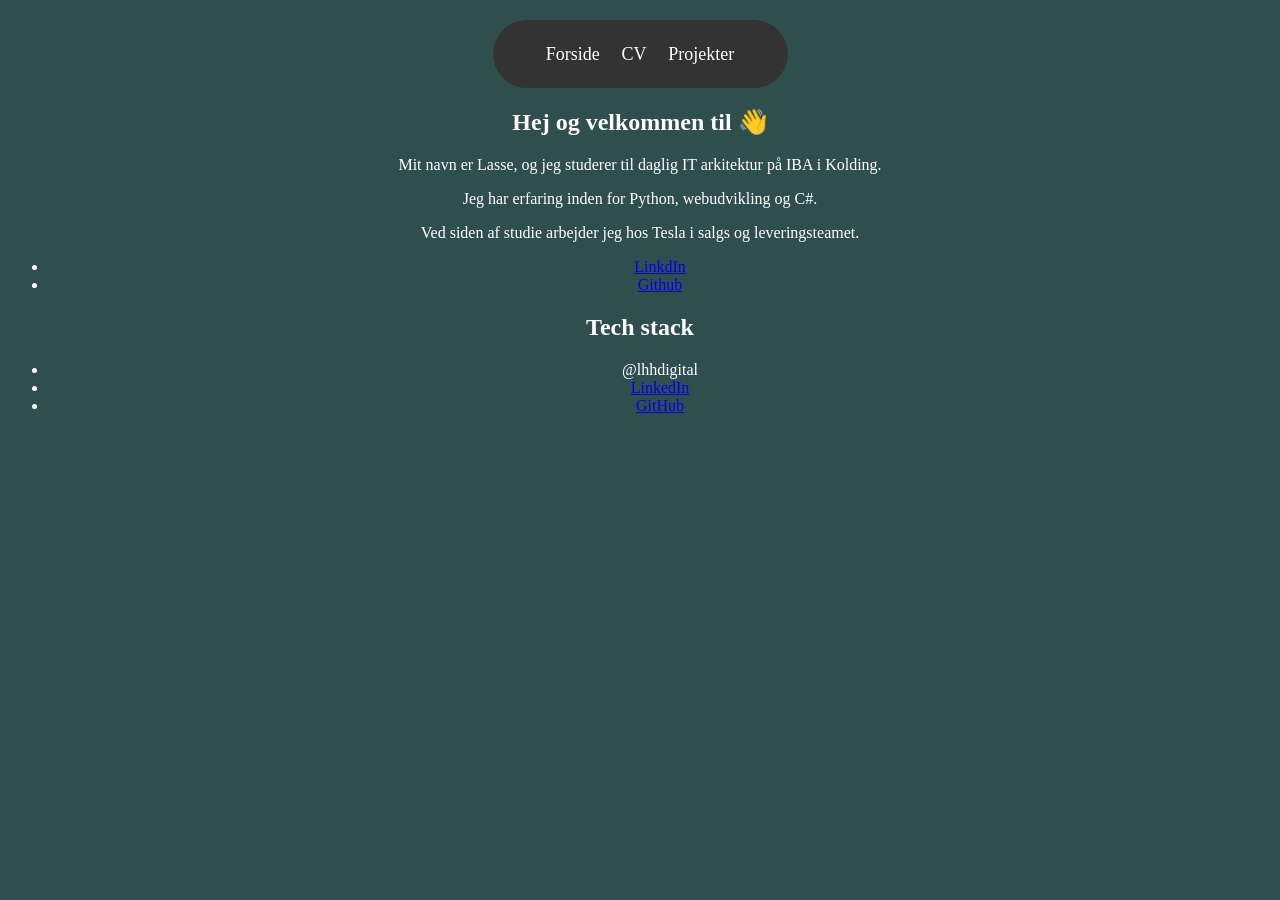
==== index.html @ 9f86c199 "Started on the home page" ====
<!DOCTYPE html>
<html lang="en">
<head>
    <meta charset="UTF-8">
    <meta name="viewport" content="width=device-width, intial-scale=1.0">
    <title>LHH Digital</title>
    <link rel="stylesheet" href="styles.css">
    <nav>
        <ul>
            <li><a href="Forside">Forside</a></li>
            <li><a href="CV">CV</a></li>
            <li><a href="Projekter">Projekter</a></li>
        </ul>
    </nav>
</head>

<body>
<h2>Hej og velkommen til 👋</h2>
<p>Mit navn er Lasse, og jeg studerer til daglig IT arkitektur på IBA i Kolding.</p>
<p>Jeg har erfaring inden for Python, webudvikling og C#.</p>
<p>Ved siden af studie arbejder jeg hos Tesla i salgs og leveringsteamet. </p>

<ul>
    <li><a href="https://www.linkedin.com/in/lasse-h-hansen-/">LinkdIn</a></li>
    <li><a href="Github">Github</a></li>

</ul>

<h2>Tech stack</h2>




</body>

<footer>
    <ul>
        <li>@lhhdigital</li>
        <li><a href="Linkedin">LinkedIn</a></li>
        <li><a href="github">GitHub</a></li>
    </ul>

</footer>

</html>
---- styles.css ----
body {
    background-color: darkslategrey;
    color: white;
    text-align: center;
}

nav {
    background-color: #333;
    width: fit-content;
    margin: 20px auto;
    padding: 25px 75px;
    border-radius: 50px;
    box-shadow: 0 4px 15px rgba(0,0,0,0,8);
    align-items: center;
}

nav ul {
    background: #333;
    width: fit-content;
    display: flex;
    justify-content: center;
    gap: 15%;
    margin: 0;
    padding: 0;
    list-style-type: none;

}

nav a {
    text-decoration: none;
    color: white;
    font-size: large;
    display: block;
    line-height: 1;
}

nav li:hover {
    transform: scale(1.10);
}
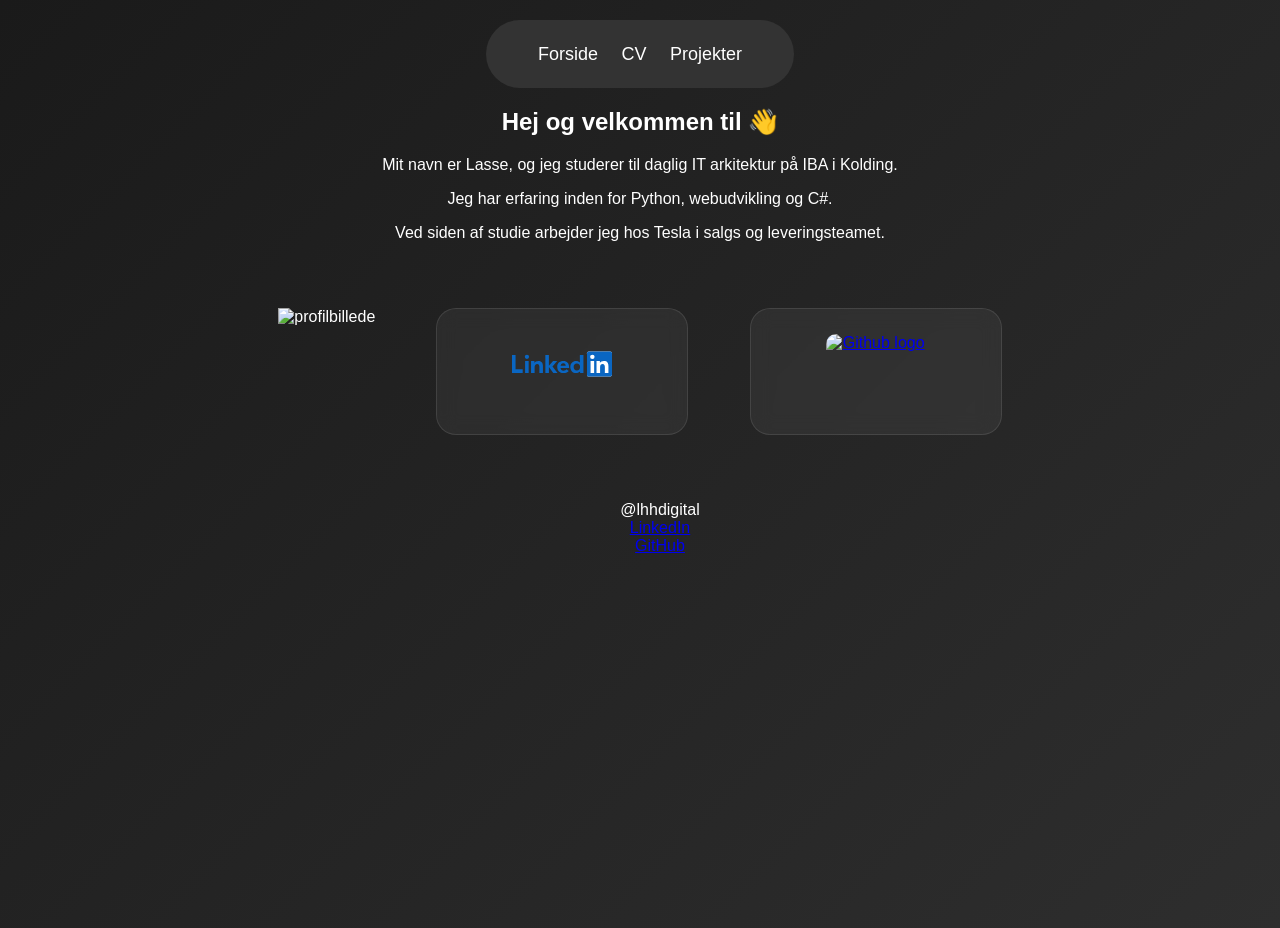
==== commit 46aeb126: "Added linkedin and github profile" ====
--- a/index.html
+++ b/index.html
@@ -20,13 +20,21 @@
 <p>Jeg har erfaring inden for Python, webudvikling og C#.</p>
 <p>Ved siden af studie arbejder jeg hos Tesla i salgs og leveringsteamet. </p>
 
-<ul>
-    <li><a href="https://www.linkedin.com/in/lasse-h-hansen-/">LinkdIn</a></li>
-    <li><a href="Github">Github</a></li>
+<section class="dashboard">
+    <div class="profile picture">
+        <img src="billede" alt="profilbillede">
+    </div>
+    <a href="ttps://www.linkedin.com/in/lasse-h-hansen-/" target="_blank" class="card linkedin">
+        <img src="LinkedIn.svg" alt="LinkedIn logo">
+    </a>
+    
+    <a href="https://github.com/Lasse-HHansen" target="_blank" class="card github">
+        <img src="GitHub-logo.png" alt="Github logo">
+    </a>
+    
+</section>
 
-</ul>
 
-<h2>Tech stack</h2>
 
 
 
--- a/styles.css
+++ b/styles.css
@@ -1,8 +1,13 @@
 body {
-    background-color: darkslategrey;
+    background: linear-gradient(135deg, #1a1a1a 0%, #2e2e2e 100%);
+    min-height: 100vh;
     color: white;
     text-align: center;
+    font-family: 'Segoe UI', Tahoma, Geneva, Verdana, sans-serif;
+    
 }
+
+
 
 nav {
     background-color: #333;
@@ -37,3 +42,40 @@
 nav li:hover {
     transform: scale(1.10);
 }
+
+body ul {
+    list-style-type: none;
+}
+
+.dashboard {
+    display: flex;
+    flex-wrap: wrap;
+    justify-content: center;
+    gap: 5%;
+    padding: 50px 20px;
+}
+
+.card {
+    background-color: rgba(255, 255, 255, 0.05);
+    backdrop-filter: blur(10px);
+    border: 1px solid rgba(255, 255, 255, 0.1);
+    border-radius: 20px;
+    padding: 25px;
+    width: 200px;
+    display: flex;
+    flex-direction: column;
+    transition: transform 0.3s ease;
+    align-items: center;
+}
+
+.card:hover {
+    transform: translateY(-10px);
+    background-color: rgba(255, 255, 255, 0.1);
+}
+
+.card img {
+    width: 100px;
+    height: 60px;
+    border-radius: 10px;
+    margin-bottom: 15px;
+}
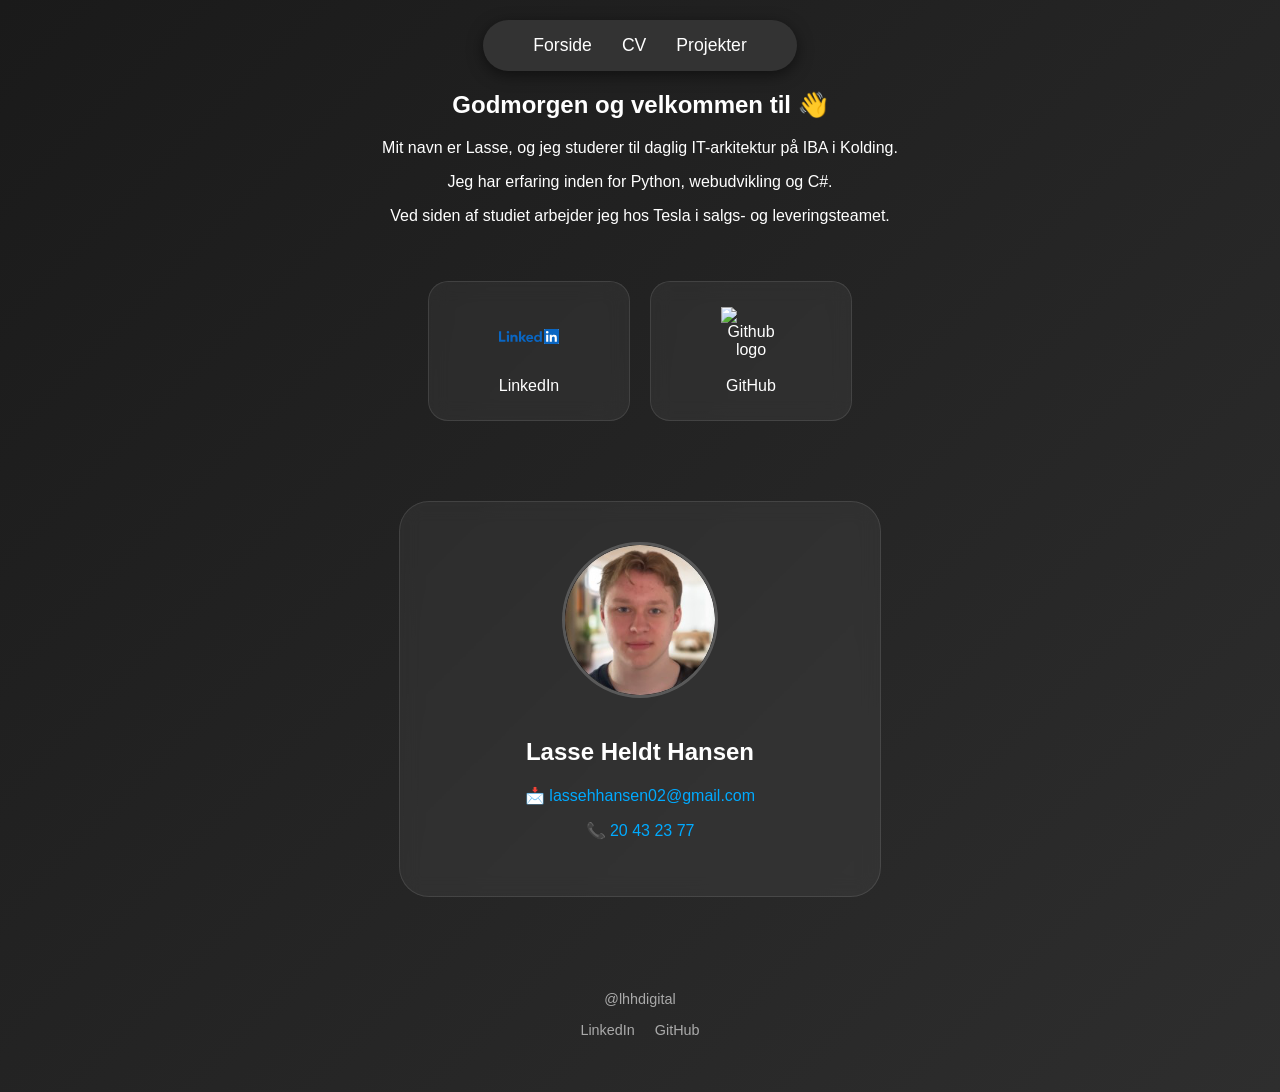
==== commit 9fec1267: "Added a profile section, made the footer work and added a bit of javascript" ====
--- a/index.html
+++ b/index.html
@@ -1,53 +1,58 @@
 <!DOCTYPE html>
-<html lang="en">
+<html lang="da">
 <head>
     <meta charset="UTF-8">
-    <meta name="viewport" content="width=device-width, intial-scale=1.0">
+    <meta name="viewport" content="width=device-width, initial-scale=1.0">
     <title>LHH Digital</title>
     <link rel="stylesheet" href="styles.css">
+</head>
+<body>
+
     <nav>
         <ul>
-            <li><a href="Forside">Forside</a></li>
-            <li><a href="CV">CV</a></li>
-            <li><a href="Projekter">Projekter</a></li>
+            <li><a href="#forside">Forside</a></li>
+            <li><a href="#cv">CV</a></li>
+            <li><a href="#projekter">Projekter</a></li>
         </ul>
     </nav>
-</head>
 
-<body>
-<h2>Hej og velkommen til 👋</h2>
-<p>Mit navn er Lasse, og jeg studerer til daglig IT arkitektur på IBA i Kolding.</p>
-<p>Jeg har erfaring inden for Python, webudvikling og C#.</p>
-<p>Ved siden af studie arbejder jeg hos Tesla i salgs og leveringsteamet. </p>
+    <header>
+        <h2 id="greeting">Hej og velkommen til 👋</h2>
+        <p>Mit navn er Lasse, og jeg studerer til daglig IT-arkitektur på IBA i Kolding.</p>
+        <p>Jeg har erfaring inden for Python, webudvikling og C#.</p>
+        <p>Ved siden af studiet arbejder jeg hos Tesla i salgs- og leveringsteamet.</p>
+    </header>
 
-<section class="dashboard">
-    <div class="profile picture">
-        <img src="billede" alt="profilbillede">
-    </div>
-    <a href="ttps://www.linkedin.com/in/lasse-h-hansen-/" target="_blank" class="card linkedin">
-        <img src="LinkedIn.svg" alt="LinkedIn logo">
-    </a>
-    
-    <a href="https://github.com/Lasse-HHansen" target="_blank" class="card github">
-        <img src="GitHub-logo.png" alt="Github logo">
-    </a>
-    
-</section>
+    <section class="dashboard">
+        <a href="https://www.linkedin.com/in/lasse-h-hansen-/" target="_blank" class="card">
+            <img src="LinkedIn.svg" alt="LinkedIn logo">
+            <span>LinkedIn</span>
+        </a>
+        
+        <a href="https://github.com/Lasse-HHansen" target="_blank" class="card">
+            <img src="GitHub-logo.png" alt="Github logo">
+            <span>GitHub</span>
+        </a>
+    </section>
 
+    <section class="profile-container">
+        <div class="profile-card">
+            <img src="profile-picture.png" alt="Lasse" class="profile-img">
+            <div class="profile-details">
+                <h2>Lasse Heldt Hansen</h2>
+                <p><a href="mailto:lassehhansen02@gmail.com">📩 lassehhansen02@gmail.com</a></p>
+                <p><a href="tel:+4520432377">📞 20 43 23 77</a></p>
+            </div>
+        </div>
+    </section>
 
-
-
-
-
+    <footer>
+        <p>@lhhdigital</p>
+        <ul>
+            <li><a href="https://www.linkedin.com/in/lasse-h-hansen-/">LinkedIn</a></li>
+            <li><a href="https://github.com/Lasse-HHansen">GitHub</a></li>
+        </ul>
+    </footer>
+    <script src="script.js"></script>
 </body>
-
-<footer>
-    <ul>
-        <li>@lhhdigital</li>
-        <li><a href="Linkedin">LinkedIn</a></li>
-        <li><a href="github">GitHub</a></li>
-    </ul>
-
-</footer>
-
 </html>
--- a/styles.css
+++ b/styles.css
@@ -1,58 +1,55 @@
+/* Generel styling */
 body {
     background: linear-gradient(135deg, #1a1a1a 0%, #2e2e2e 100%);
     min-height: 100vh;
     color: white;
     text-align: center;
     font-family: 'Segoe UI', Tahoma, Geneva, Verdana, sans-serif;
-    
+    margin: 0;
+    padding: 0;
 }
 
-
-
+/* Navigrationsmenu */
 nav {
     background-color: #333;
     width: fit-content;
     margin: 20px auto;
-    padding: 25px 75px;
+    padding: 15px 50px;
     border-radius: 50px;
-    box-shadow: 0 4px 15px rgba(0,0,0,0,8);
-    align-items: center;
+    box-shadow: 0 4px 15px rgba(0,0,0,0.5);
 }
 
 nav ul {
-    background: #333;
-    width: fit-content;
     display: flex;
     justify-content: center;
-    gap: 15%;
+    gap: 30px;
     margin: 0;
     padding: 0;
     list-style-type: none;
-
 }
 
 nav a {
     text-decoration: none;
     color: white;
-    font-size: large;
-    display: block;
-    line-height: 1;
+    font-size: 1.1rem;
+    transition: 0.3s;
+}
+
+nav li {
+    transition: transform 0.3s ease;
 }
 
 nav li:hover {
-    transform: scale(1.10);
+    transform: scale(1.1);
 }
 
-body ul {
-    list-style-type: none;
-}
-
+/* Dashboard med LinkedIn & GitHub */
 .dashboard {
     display: flex;
     flex-wrap: wrap;
     justify-content: center;
-    gap: 5%;
-    padding: 50px 20px;
+    gap: 20px;
+    padding: 40px 20px;
 }
 
 .card {
@@ -61,11 +58,20 @@
     border: 1px solid rgba(255, 255, 255, 0.1);
     border-radius: 20px;
     padding: 25px;
-    width: 200px;
+    width: 150px;
     display: flex;
     flex-direction: column;
-    transition: transform 0.3s ease;
     align-items: center;
+    text-decoration: none;
+    color: white;
+    transition: transform 0.3s ease, background 0.3s;
+}
+
+.card img {
+    width: 60px;
+    height: 60px;
+    object-fit: contain;
+    margin-bottom: 10px;
 }
 
 .card:hover {
@@ -73,9 +79,56 @@
     background-color: rgba(255, 255, 255, 0.1);
 }
 
-.card img {
-    width: 100px;
-    height: 60px;
-    border-radius: 10px;
-    margin-bottom: 15px;
+/* Profil Sektion */
+.profile-container {
+    display: flex;
+    justify-content: center;
+    padding: 40px 20px;
+}
+
+.profile-card {
+    background-color: rgba(255, 255, 255, 0.05);
+    backdrop-filter: blur(10px);
+    border: 1px solid rgba(255, 255, 255, 0.1);
+    border-radius: 30px;
+    padding: 40px;
+    width: 100%;
+    max-width: 400px;
+    display: flex;
+    flex-direction: column;
+    align-items: center;
+}
+
+.profile-img {
+    width: 150px;
+    height: 150px;
+    border-radius: 50%;
+    object-fit: cover;
+    border: 3px solid rgba(255, 255, 255, 0.2);
+    margin-bottom: 20px;
+}
+
+.profile-details a {
+    color: #00aaff; /* En lidt lysere farve til links så de kan ses */
+    text-decoration: none;
+}
+
+/* Footer */
+footer {
+    padding: 40px;
+    font-size: 0.9rem;
+    opacity: 0.6;
+}
+
+footer ul {
+    list-style: none;
+    padding: 0;
+    display: flex;
+    justify-content: center;
+    gap: 20px;
+}
+
+footer a {
+    color: white;
+    text-decoration: none;
 }
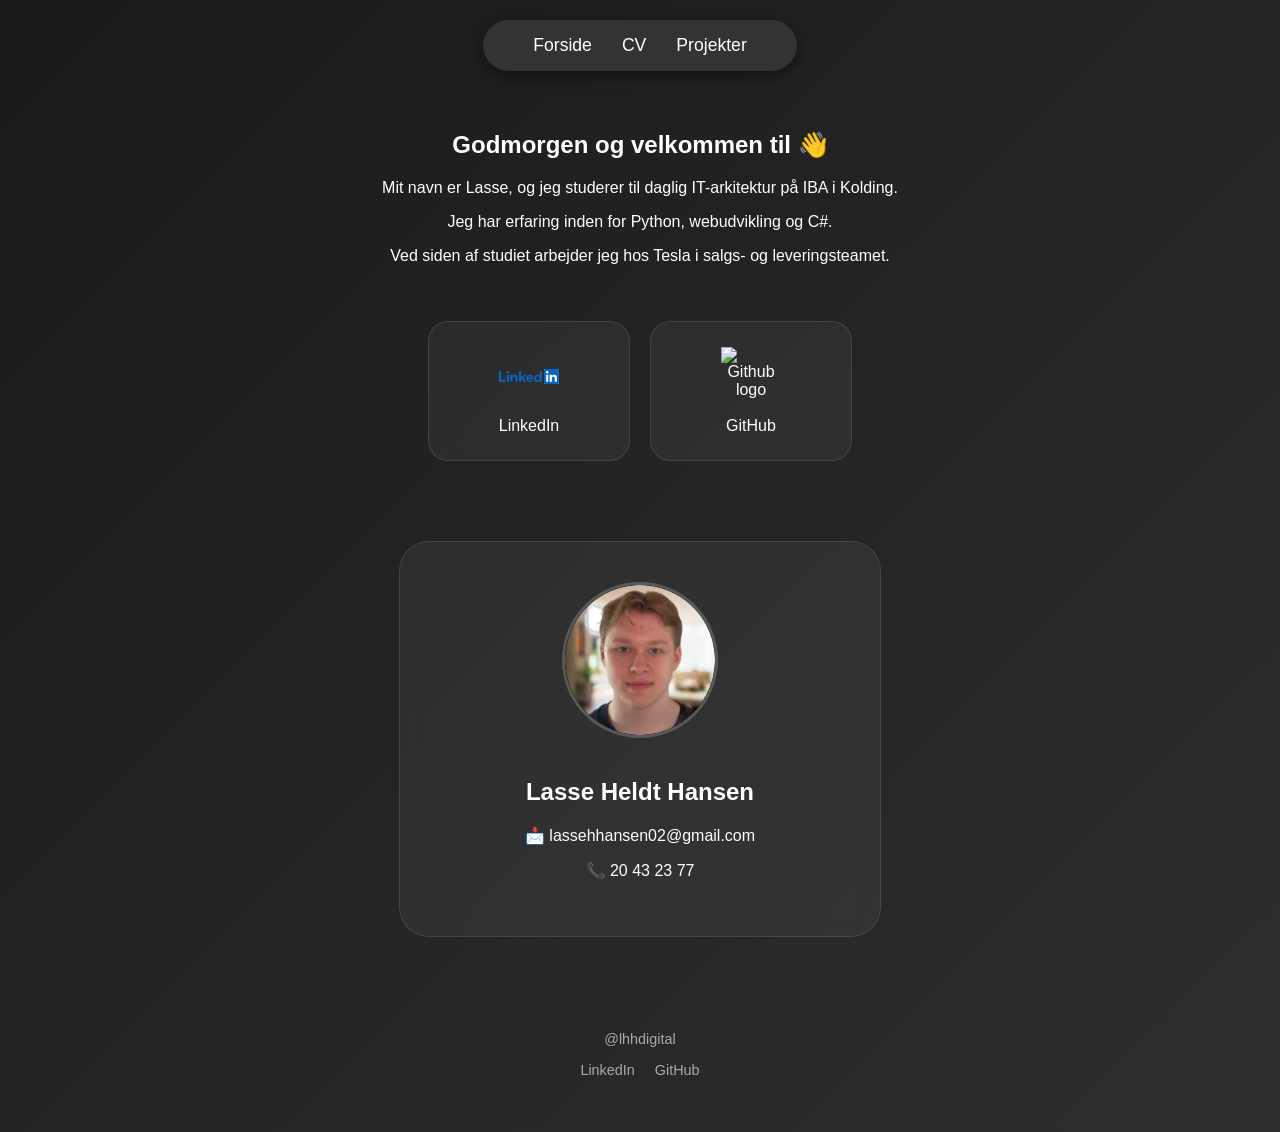
==== commit 1be1c0e2: "Added CV page" ====
--- a/index.html
+++ b/index.html
@@ -11,7 +11,7 @@
     <nav>
         <ul>
             <li><a href="#forside">Forside</a></li>
-            <li><a href="#cv">CV</a></li>
+            <li><a href="cv.html">CV</a></li>
             <li><a href="#projekter">Projekter</a></li>
         </ul>
     </nav>
--- a/styles.css
+++ b/styles.css
@@ -13,7 +13,7 @@
 nav {
     background-color: #333;
     width: fit-content;
-    margin: 20px auto;
+    margin: 20px auto 60px auto;
     padding: 15px 50px;
     border-radius: 50px;
     box-shadow: 0 4px 15px rgba(0,0,0,0.5);
@@ -109,7 +109,7 @@
 }
 
 .profile-details a {
-    color: #00aaff; /* En lidt lysere farve til links så de kan ses */
+    color: white; /* En lidt lysere farve til links så de kan ses */
     text-decoration: none;
 }
 
@@ -131,4 +131,71 @@
 footer a {
     color: white;
     text-decoration: none;
+}
+
+.cv-container {
+    display: flex;
+    flex-direction: column;
+    align-items: center;
+    padding: 40px 20px;
+}   
+
+.cv-card-oval {
+    background-color: rgba(255, 255, 255, 0.05);
+    backdrop-filter: blur(10px);
+    border: 1px solid rgba(255, 255, 255, 0.1);
+    border-radius: 60px;
+    padding: 30px 60px;
+    max-width: 700px;
+    width: 100%;
+    transition: transform 0.3s ease;
+}
+
+.cv-card-oval:hover {
+    transform: scale(1.02);
+    background-color: rgba(255, 255, 255, 0.08);
+}
+
+.cv-top-row {
+    display: flex;
+    align-items: center;
+    gap: 25px;
+    margin-bottom: 15px;
+}
+
+.company-logo {
+    width: 60px;
+    height: 60px;
+    background: transparent;
+    padding: 10px;
+    border-radius: 50%;
+    object-fit: contain;
+}
+
+.cv-titles {
+    text-align: left;
+}
+
+.company-name {
+    margin: 0;
+    font-size: 1.5rem;
+}
+
+.job-title{
+    margin: 2px 0;
+    font-size: 1.1rem;
+    color: white;
+}
+
+.cv-date {
+    font-size: 0.9rem;
+    opacity: 0.6;
+    font-style: italic;
+}
+
+.cv-description {
+    text-align: left;
+    line-height: 1.6;
+    margin-top: 15px;
+    padding-left: 5px;
 }
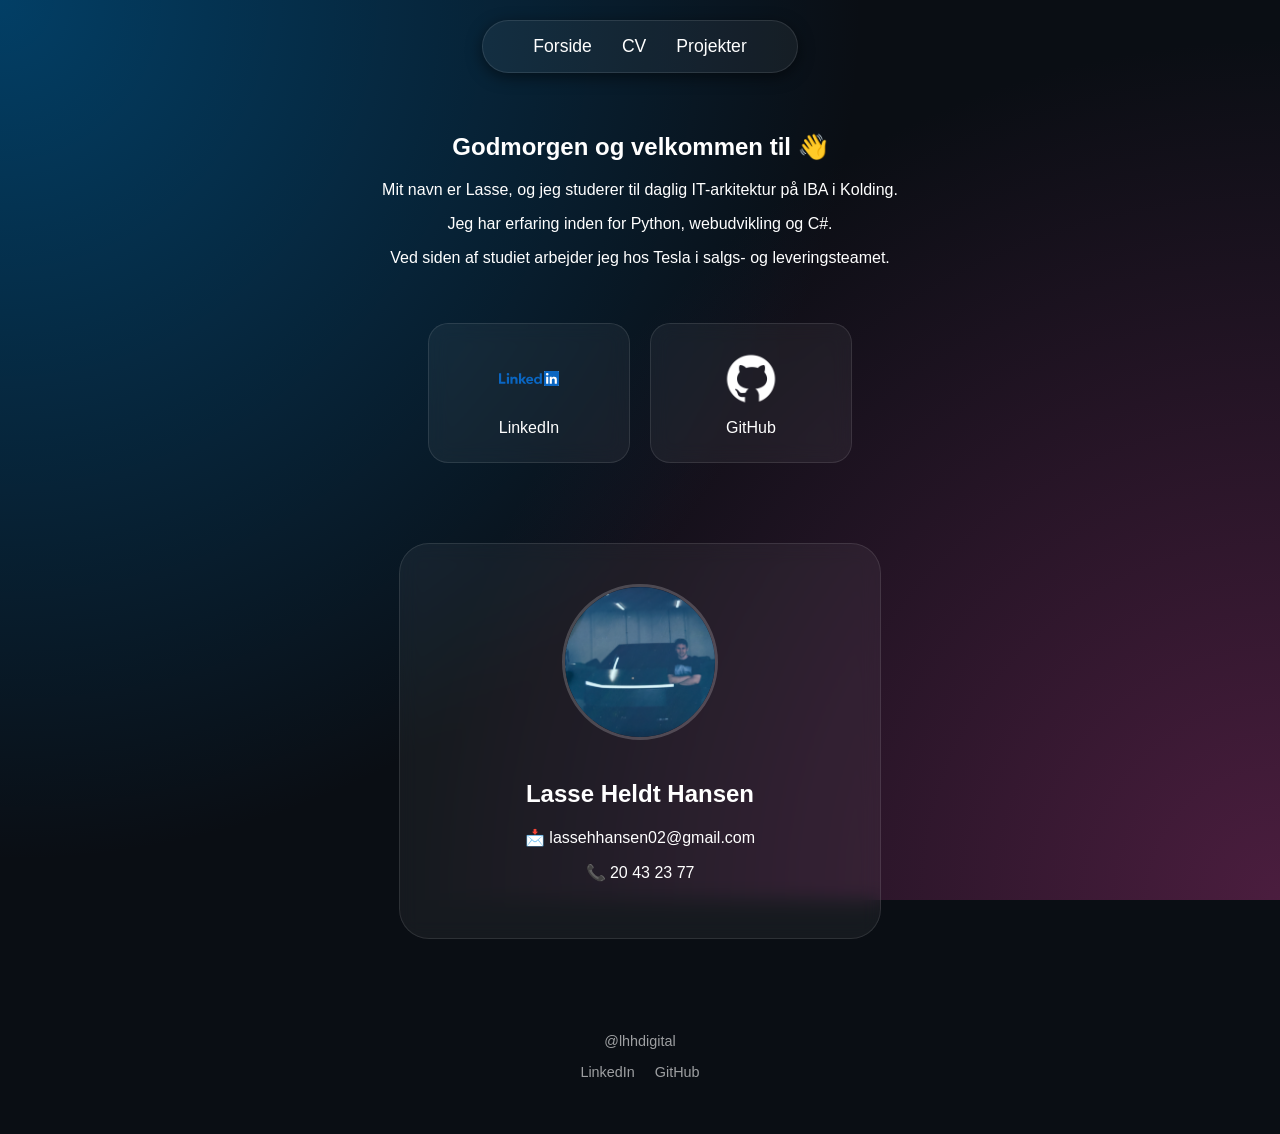
==== commit 48c915d8: "New" ====
--- a/index.html
+++ b/index.html
@@ -12,7 +12,7 @@
         <ul>
             <li><a href="#forside">Forside</a></li>
             <li><a href="cv.html">CV</a></li>
-            <li><a href="#projekter">Projekter</a></li>
+            <li><a href="projects.html">Projekter</a></li>
         </ul>
     </nav>
 
@@ -30,14 +30,14 @@
         </a>
         
         <a href="https://github.com/Lasse-HHansen" target="_blank" class="card">
-            <img src="GitHub-logo.png" alt="Github logo">
+            <img src="github.png" alt="Github logo">
             <span>GitHub</span>
         </a>
     </section>
 
     <section class="profile-container">
         <div class="profile-card">
-            <img src="profile-picture.png" alt="Lasse" class="profile-img">
+            <img src="ct.png" alt="Lasse" class="profile-img">
             <div class="profile-details">
                 <h2>Lasse Heldt Hansen</h2>
                 <p><a href="mailto:lassehhansen02@gmail.com">📩 lassehhansen02@gmail.com</a></p>
--- a/styles.css
+++ b/styles.css
@@ -1,6 +1,11 @@
 /* Generel styling */
 body {
-    background: linear-gradient(135deg, #1a1a1a 0%, #2e2e2e 100%);
+    /* Den nye mesh-gradient baggrund */
+    background: 
+        radial-gradient(circle at 0% 0%, rgba(0, 75, 122, 0.8), transparent 55%),
+        radial-gradient(circle at 100% 100%, rgba(91, 33, 73, 0.8), transparent 55%),
+        #0a0e14; 
+    background-attachment: fixed; 
     min-height: 100vh;
     color: white;
     text-align: center;
@@ -11,10 +16,11 @@
 
 /* Navigrationsmenu */
 nav {
-    background-color: #333;
+    background-color: rgba(255, 255, 255, 0.05);
     width: fit-content;
     margin: 20px auto 60px auto;
     padding: 15px 50px;
+    border: 1px solid rgba(255, 255, 255, 0.1);
     border-radius: 50px;
     box-shadow: 0 4px 15px rgba(0,0,0,0.5);
 }
@@ -198,4 +204,67 @@
     line-height: 1.6;
     margin-top: 15px;
     padding-left: 5px;
+}
+
+.project-grid {
+    display: grid;
+    grid-template-columns: repeat(3, 1fr);
+    gap: 30px;
+    max-width: 1100px;
+    margin: 50px auto;
+    padding: 20px;
+}
+
+.project-card {
+    background-color: rgba(255, 255, 255, 0.05);
+    backdrop-filter: blur(10px);
+    border: 1px solid rgba(255, 255, 255, 0.1);
+    border-radius: 25px;
+    overflow: hidden;
+    transition: transform 0.3s ease, boxshadow 0.3 ease;
+    display: flex;
+    flex-direction: column;
+}
+
+.project-card:hover {
+    transform: translateY(-10px);
+    box-shadow: 0 10px 30px rgba(0, 0, 0, 0.5);
+    border-color: rgba(255, 255, 255, 0.1);
+}
+
+.project-image {
+    width: 100%;
+    height: 100%;
+    background-color: rgba(255, 255, 255, 0.1);
+    display: flex;
+    align-items: center;
+    justify-content: center;
+    color: rgba(255, 255, 255, 0.3);
+    font-style: italic;
+}
+
+.project-info {
+    padding: 20px;
+    text-align: left;
+}
+
+.project-info h3 {
+    margin: 0 0 10px 0;
+    color: #white;
+}
+
+.project-link {
+    display: inline-block;
+    margin-top: 15px;
+    color: white;
+    text-decoration: none;
+    font-weight: bold;
+    font-size: 0.9rem;
+    border-radius: 2px solid #00c6ff;
+}
+
+@media (max-width: 600px) {
+    .project-grid {
+        grid-template-columns: 1fr;
+    }
 }
